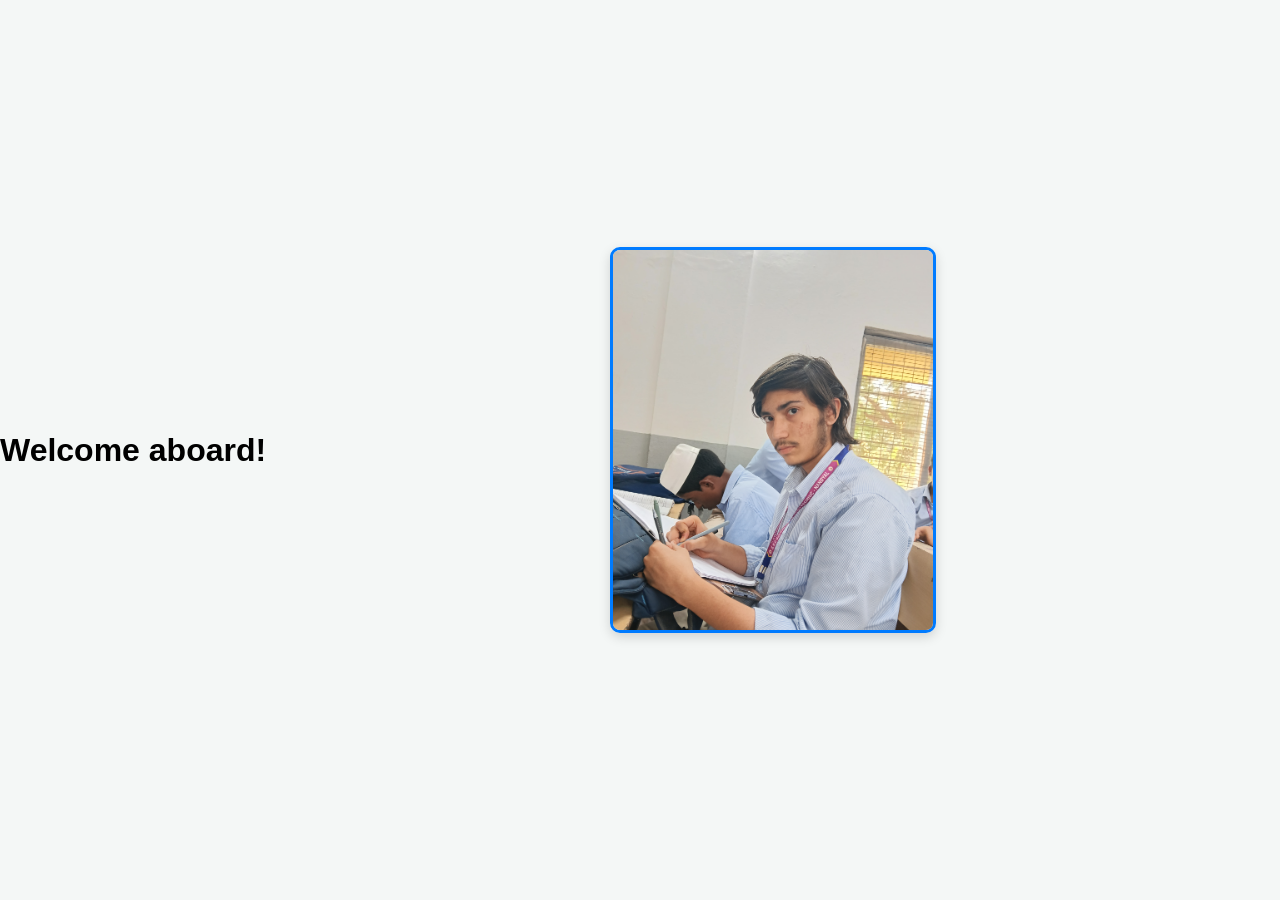
==== successful.html @ 059b7fbb "Add files via upload" ====
<!DOCTYPE html>
<html>
  <head>
    <title>Registration Complete</title>
    <link rel="stylesheet" href="stylesheet.css">
  </head>
  <body>
    <h1>Welcome aboard!</h1>
    <div class="image-container">
      <img src="profile.jpg" class="profile-img">
    </div>
  </body>
</html>
---- stylesheet.css ----
/* Reset and center the form on the page */
body {
    font-family: 'Segoe UI', Tahoma, Geneva, Verdana, sans-serif;
    background-color: #f4f7f6;
    display: flex;
    justify-content: center;
    align-items: center;
    min-height: 100vh;
    margin: 0;
}

/* Card layout for the form */
form {
    background-color: #ffffff;
    padding: 30px;
    border-radius: 10px;
    box-shadow: 0 4px 15px rgba(0, 0, 0, 0.1);
    width: 100%;
    max-width: 420px;
}

/* Container spacing (replaces the need for <br> tags) */
form > div {
    margin-bottom: 18px;
    display: flex;
    flex-direction: column;
}

/* General label styling */
label {
    font-weight: 600;
    margin-bottom: 6px;
    color: #333333;
    text-transform: capitalize;
    font-size: 0.95rem;
}

/* Input fields and Select dropdown styling */
input[type="text"],
input[type="email"],
input[type="password"],
input[type="tel"],
input[type="date"],
input[type="number"],
select {
    padding: 10px 12px;
    border: 1px solid #ccc;
    border-radius: 6px;
    font-size: 0.95rem;
    outline: none;
    transition: border-color 0.2s ease, box-shadow 0.2s ease;
}

/* Highlight input field when active */
input[type="text"]:focus,
input[type="email"]:focus,
input[type="password"]:focus,
input[type="tel"]:focus,
input[type="date"]:focus,
input[type="number"]:focus,
select:focus {
    border-color: #007bff;
    box-shadow: 0 0 5px rgba(0, 123, 255, 0.25);
}

/* Radio buttons and Checkbox alignment */
form > div:has(input[type="radio"]),
form > div:has(input[type="checkbox"]) {
    flex-direction: row;
    align-items: center;
    gap: 8px;
    flex-wrap: wrap;
}

form > div:has(input[type="radio"]) label,
form > div:has(input[type="checkbox"]) label {
    margin-bottom: 0;
    font-weight: normal;
}

/* Submit and Reset Buttons */
input[type="submit"],
input[type="reset"] {
    padding: 12px;
    border: none;
    border-radius: 6px;
    font-size: 1rem;
    font-weight: bold;
    cursor: pointer;
    transition: background-color 0.2s ease;
}

input[type="submit"] {
    background-color: #007bff;
    color: #ffffff;
}

input[type="submit"]:hover {
    background-color: #0056b3;
}

input[type="reset"] {
    background-color: #6c757d;
    color: #ffffff;
}

input[type="reset"]:hover {
    background-color: #5a6268;
}
/* Success Container Card */
.profile-card {
    background-color: #ffffff;
    padding: 30px;
    border-radius: 12px;
    box-shadow: 0 4px 15px rgba(0, 0, 0, 0.1);
    width: 100%;
    max-width: 420px;
    text-align: center;
}

/* Image Container & Frame Styling */
.image-container {
    width: 100%;
    max-width: 320px;
    height: 380px;
    margin: 0 auto 20px auto;
    border-radius: 10px;
    overflow: hidden;
    box-shadow: 0 4px 12px rgba(0, 0, 0, 0.15);
    border: 3px solid #007bff;
}

/* Image Fit and Aspect Ratio */
.profile-img {
    width: 100%;
    height: 100%;
    object-fit: cover;
    object-position: center top;
    display: block;
}

/* Success Page Heading & Text */
.profile-card h1 {
    color: #333333;
    font-size: 1.6rem;
    margin-bottom: 8px;
}

.profile-card p {
    color: #666666;
    font-size: 1rem;
    margin-bottom: 24px;
}

/* Back Button */
.btn-back {
    display: inline-block;
    padding: 10px 24px;
    background-color: #007bff;
    color: #ffffff;
    text-decoration: none;
    border-radius: 6px;
    font-weight: bold;
    transition: background-color 0.2s ease;
}

.btn-back:hover {
    background-color: #0056b3;
}
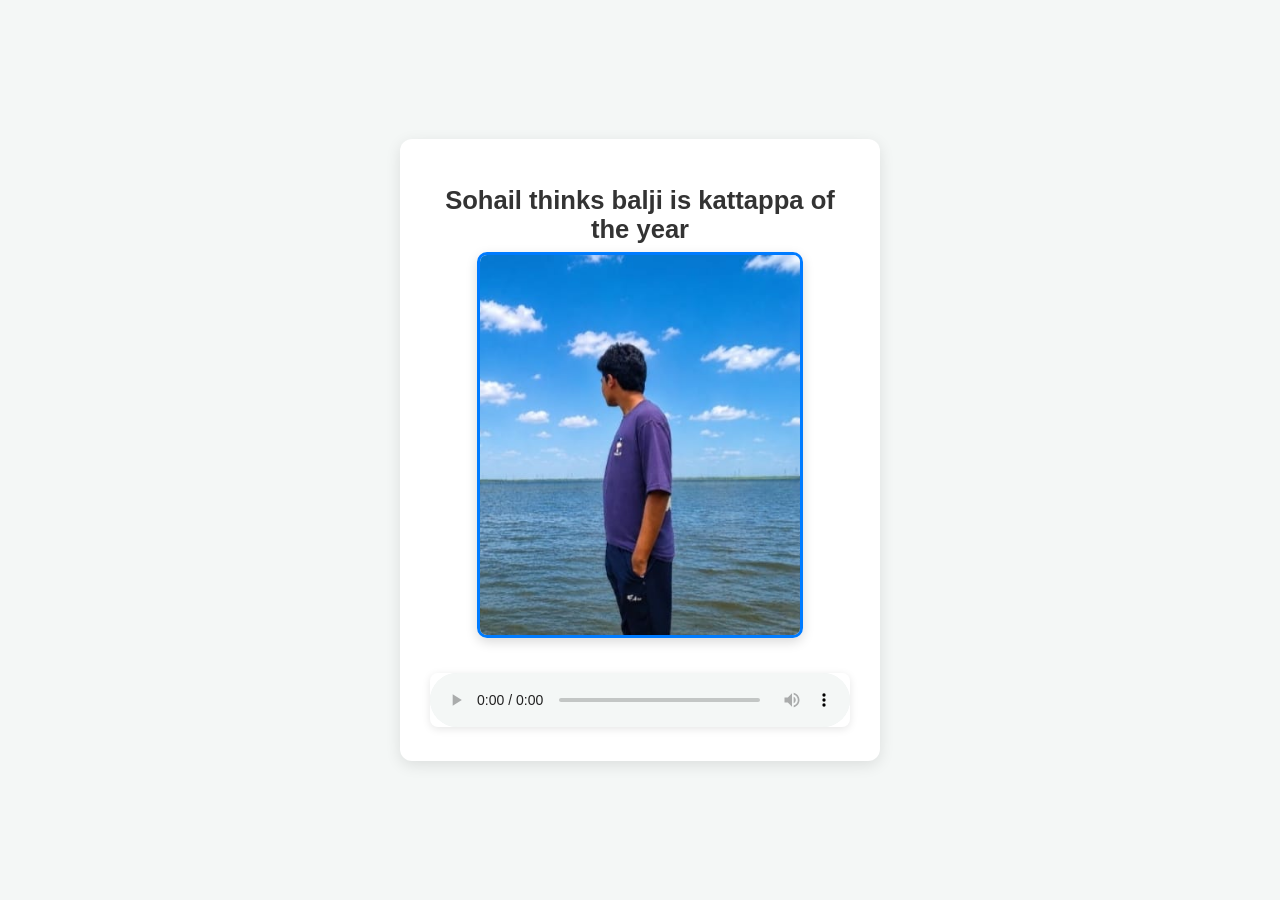
==== commit cfbc2a7f: "Add files via upload" ====
--- a/successful.html
+++ b/successful.html
@@ -5,9 +5,18 @@
     <link rel="stylesheet" href="stylesheet.css">
   </head>
   <body>
-    <h1>Welcome aboard!</h1>
-    <div class="image-container">
-      <img src="profile.jpg" class="profile-img">
+    <div class="profile-card">
+      <h1>Sohail thinks balji is kattappa of the year</h1>
+      
+      <div class="image-container">
+        <img src="profile.jpg" class="profile-img">
+      </div>
+
+      <!-- Autoplay Audio Player -->
+      <audio autoplay controls class="custom-audio">
+        <source src="audio.mp3" type="audio/mpeg">
+        Your browser does not support the audio element.
+      </audio>
     </div>
   </body>
 </html>
--- a/stylesheet.css
+++ b/stylesheet.css
@@ -167,3 +167,19 @@
 .btn-back:hover {
     background-color: #0056b3;
 }
+
+
+
+/* Custom Audio Player Styling */
+.custom-audio {
+    width: 100%;
+    margin-top: 15px;
+    border-radius: 8px;
+    outline: none;
+    box-shadow: 0 2px 8px rgba(0, 0, 0, 0.1);
+}
+
+/* Chrome / Safari / Edge audio bar color customization */
+.custom-audio::-webkit-media-controls-panel {
+    background-color: #f4f7f6;
+}
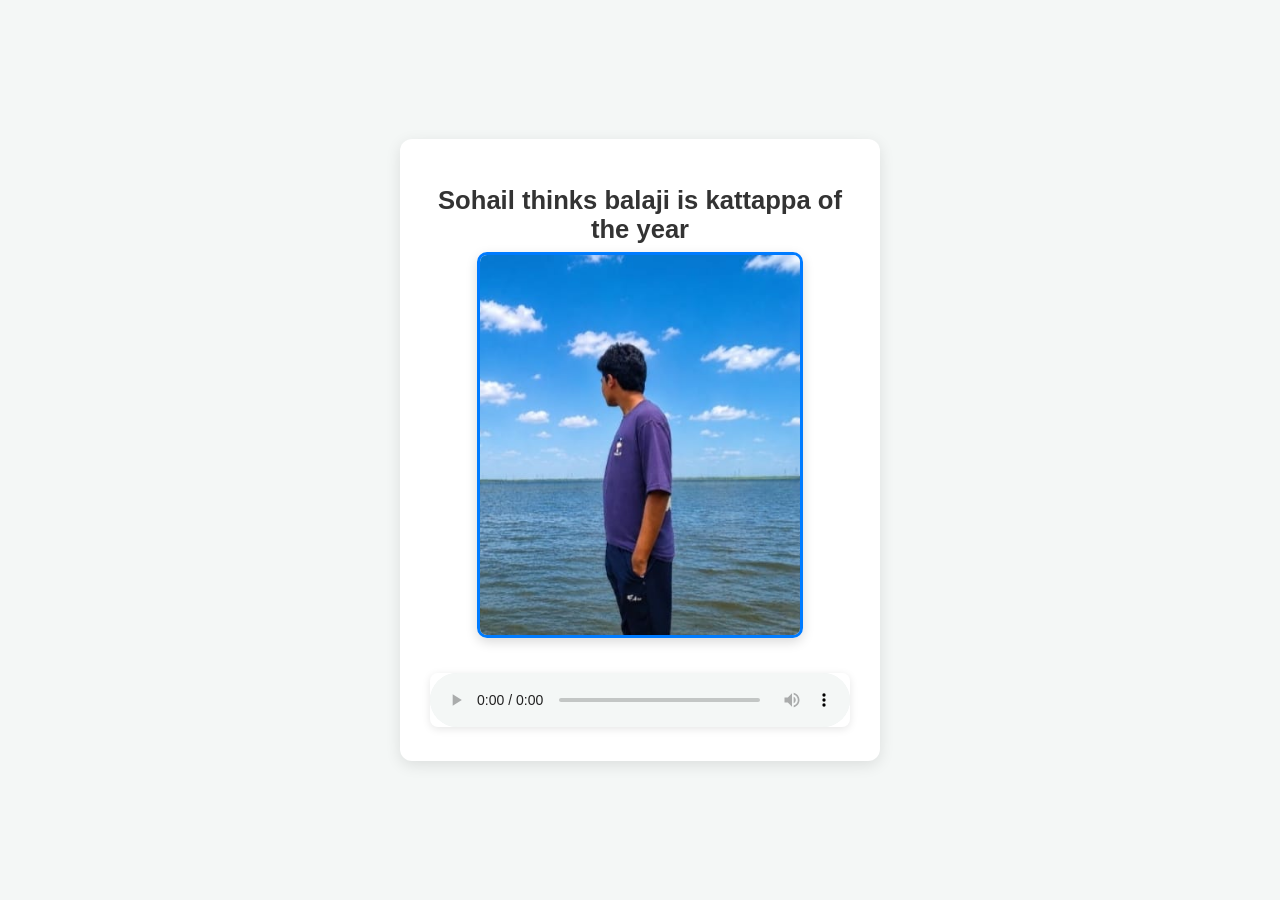
==== commit 3969019c: "Update successful.html" ====
--- a/successful.html
+++ b/successful.html
@@ -6,7 +6,7 @@
   </head>
   <body>
     <div class="profile-card">
-      <h1>Sohail thinks balji is kattappa of the year</h1>
+      <h1>Sohail thinks balaji is kattappa of the year</h1>
       
       <div class="image-container">
         <img src="profile.jpg" class="profile-img">
